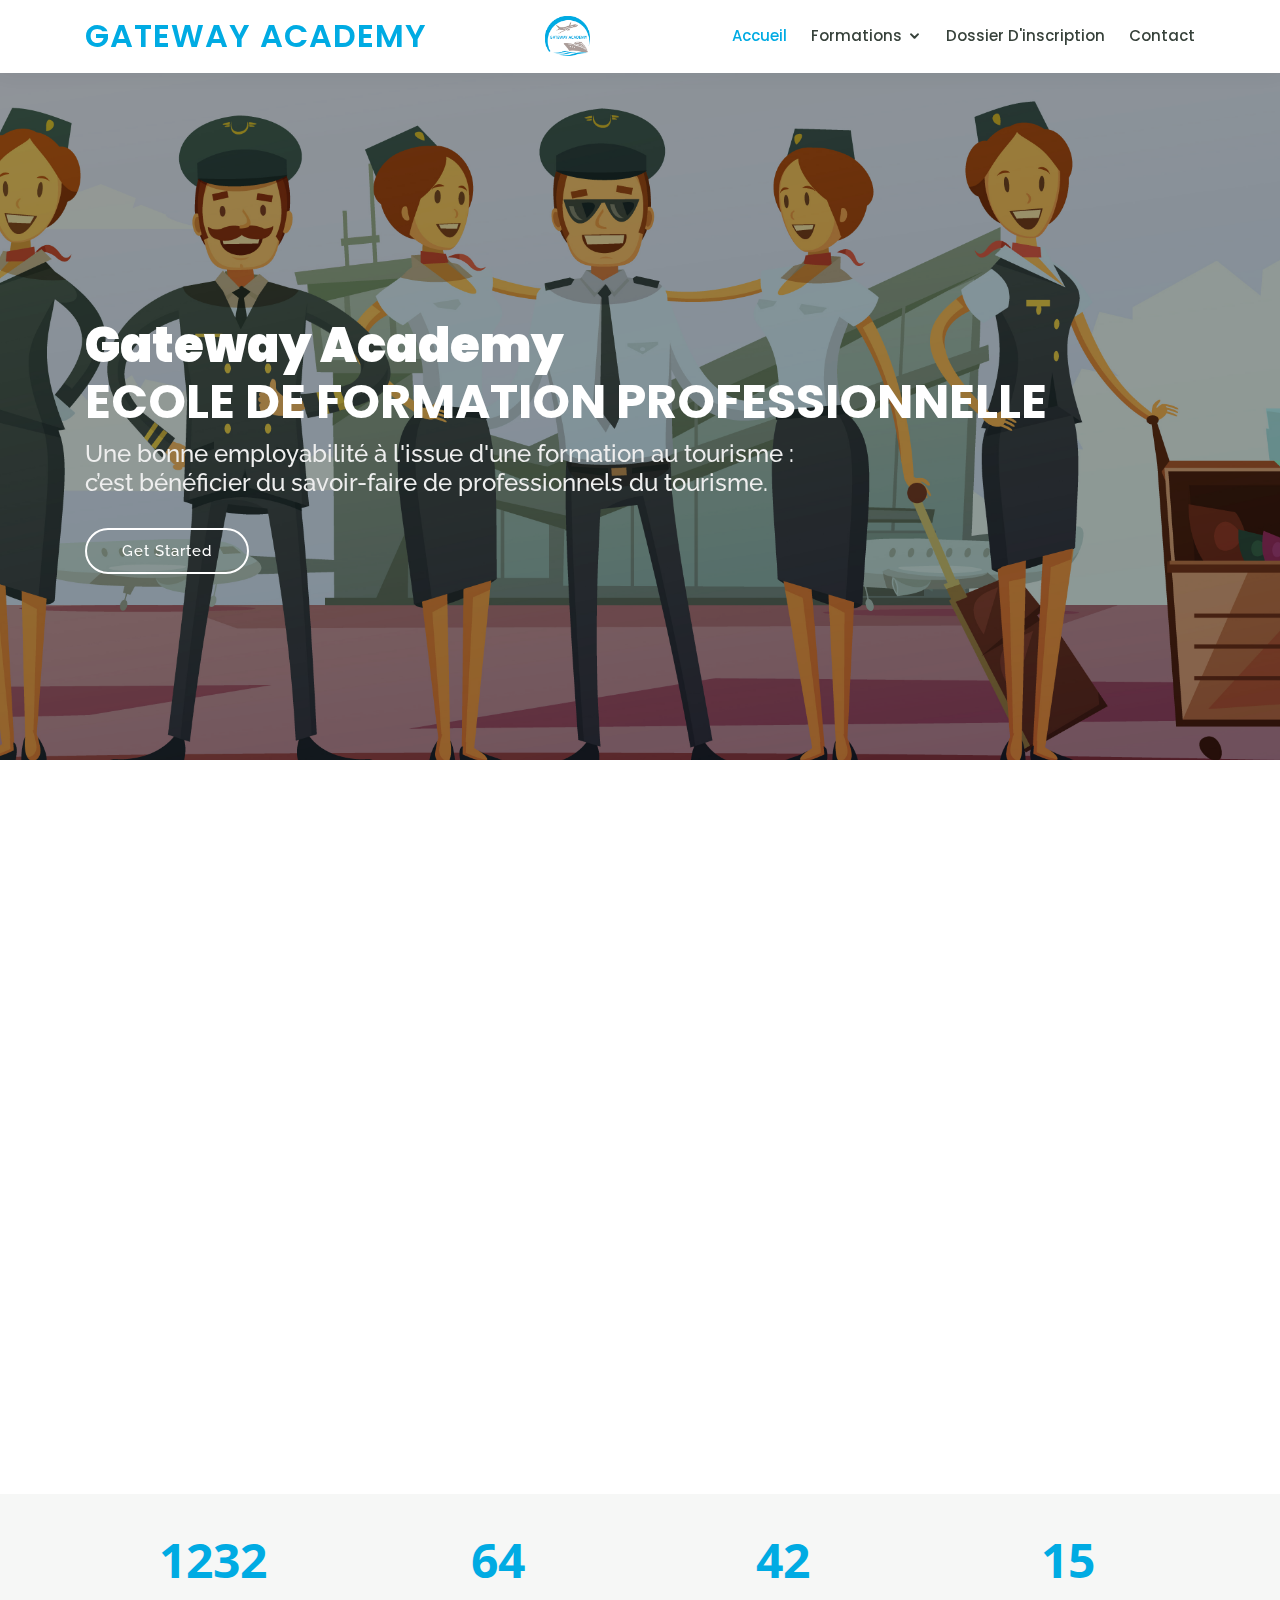
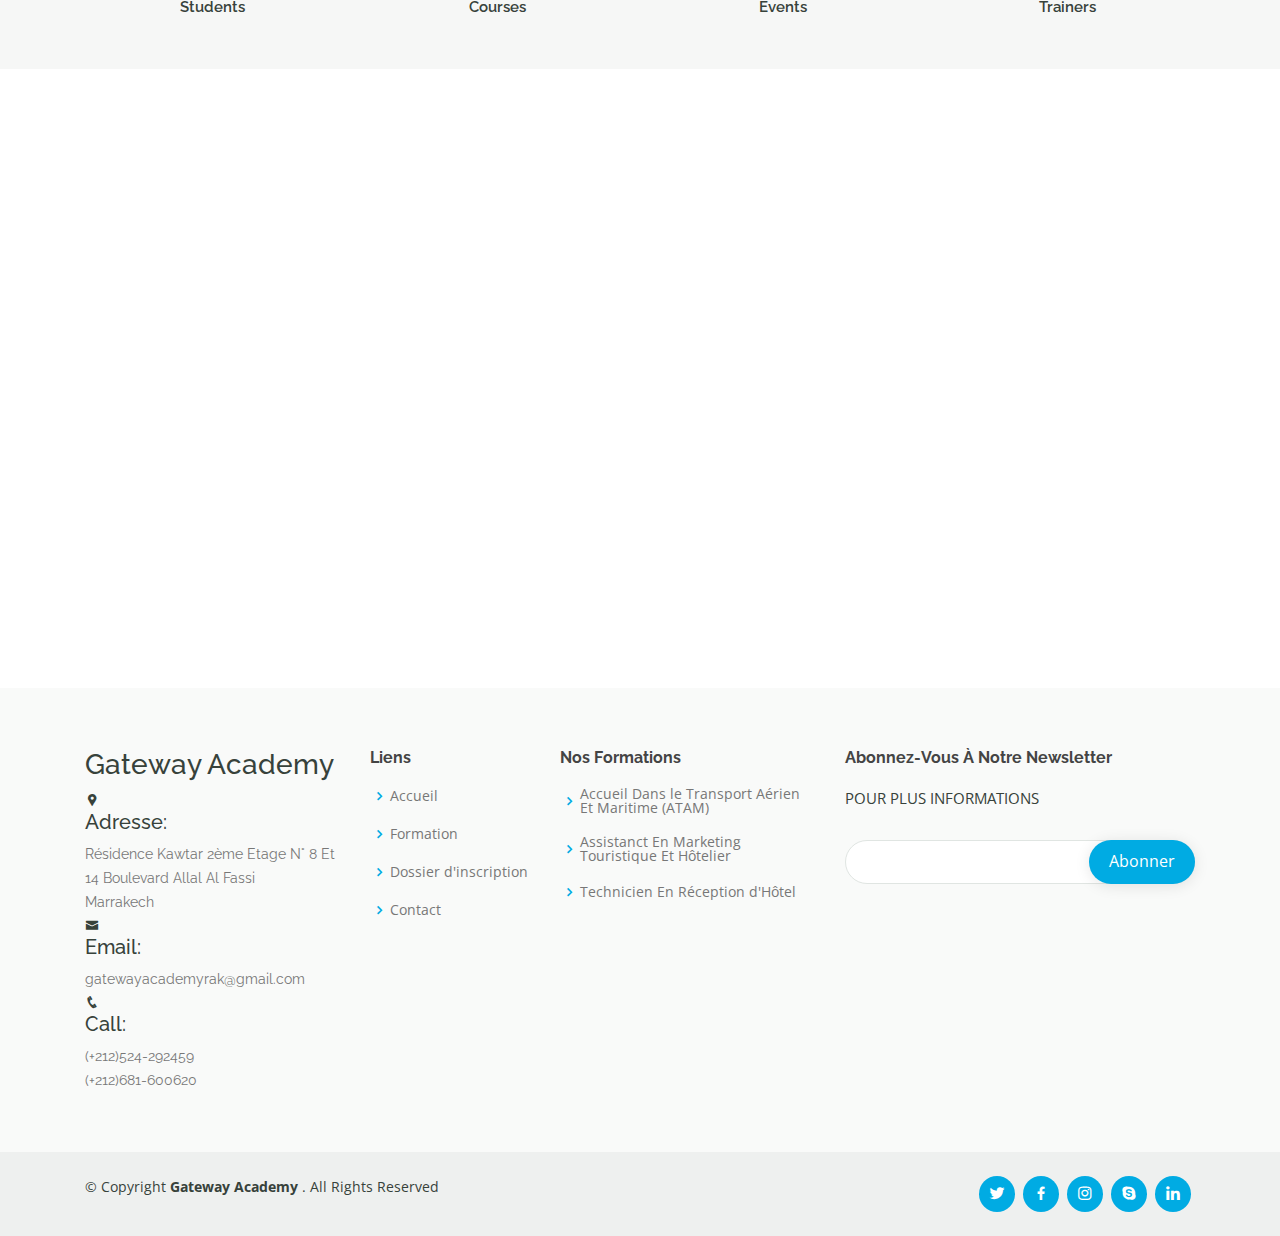
==== gateway_academy/index.html @ 4de7de51 "first" ====
<!DOCTYPE html>
<html lang="fr">

<head>
  <meta charset="utf-8">
  <meta content="width=device-width, initial-scale=1.0" name="viewport">

  <title>Gateway Academy Ecole Privé</title>
  <meta content="" name="description">
  <meta content="" name="keywords">

  <!-- Favicons -->
  <link href="assets/img/favicon.png" rel="icon">
  <link href="assets/img/apple-touch-icon.png" rel="apple-touch-icon">

  <!-- Google Fonts -->
  <link href="https://fonts.googleapis.com/css?family=Open+Sans:300,300i,400,400i,600,600i,700,700i|Raleway:300,300i,400,400i,500,500i,600,600i,700,700i|Poppins:300,300i,400,400i,500,500i,600,600i,700,700i" rel="stylesheet">

  <!-- Vendor CSS Files -->
  <link href="assets/vendor/bootstrap/css/bootstrap.min.css" rel="stylesheet">
  <link href="assets/vendor/icofont/icofont.min.css" rel="stylesheet">
  <link href="assets/vendor/boxicons/css/boxicons.min.css" rel="stylesheet">
  <link href="assets/vendor/remixicon/remixicon.css" rel="stylesheet">
  <link href="assets/vendor/owl.carousel/assets/owl.carousel.min.css" rel="stylesheet">
  <link href="assets/vendor/animate.css/animate.min.css" rel="stylesheet">
  <link href="assets/vendor/aos/aos.css" rel="stylesheet">

  <!-- Template Main CSS File -->
  <link href="assets/css/style.css" rel="stylesheet">
</head>

<body>

   <!-- ======= Header ======= -->
   <header id="header" class="fixed-top">
    <div class="container d-flex align-items-center">

      <h1 class="logo mr-auto"><a href="index.html">Gateway Academy</a></h1>
      <!-- Uncomment below if you prefer to use an image logo -->
      <a href="index.html" class="logo mr-auto"><img src="assets/img/favicon.png" alt="" class="img-fluid"></a>

      <nav class="nav-menu d-none d-lg-block">
        <ul>
          <li class="active"><a href="index.html">Accueil</a></li>
          <li class="drop-down"><a href="courses">Formations</a>
            <ul>
              <li class="drop-down"><a href="#">Accueil Dans le Transport Aérien et Maritime(ATAM)</a>
                <ul>
                  <li><a href="steward-detail.html">Hôtesse de L'air et Steward</a></li>
                  <li><a href="agent-accueil-detail.html">Agent d'accueil</a></li>
                  <li><a href="agent-escale-detail">Agent d'escale aèropor</a></li>
                
                </ul>
              </li>
              <li><a href="assist-market-hotel-detail.html">Assistant En Marketing touristique et hôtelier</a></li>
              <li><a href="tech-recep-detail.html">Technicien En Réception D'Hôtel</a></li>
            </ul>
          </li>
          <li><a href="inscription.html">Dossier D'inscription</a></li>
          <li><a href="contact.html">Contact</a></li>
 
        </ul>
      </nav><!-- .nav-menu -->
    </div>
  </header><!-- End Header -->

  <!-- ======= Hero Section ======= -->
  <section id="hero" class="d-flex justify-content-center align-items-center">
    <div class="container position-relative" data-aos="zoom-in" data-aos-delay="100">
      <h1><strong>Gateway Academy</strong><br>ECOLE DE FORMATION PROFESSIONNELLE</h1>
      <h2>Une bonne employabilité à l'issue d'une formation au tourisme :<br>  c’est bénéficier du savoir-faire de professionnels du tourisme.</h2>
      <a href="courses.html" class="btn-get-started">Get Started</a>
    </div>
  </section>
  
  <!-- End Hero -->

  <main id="main">

    <!-- ======= About Section ======= -->
    <section id="about" class="about">
      <div class="container" data-aos="fade-up">

        <div class="section-title">
          <h2>À PROPOsS</h2>
          <p>À PROPOS DE NOUS</p>
        </div>

        <div class="row">
          <div class="col-lg-6 order-1 order-lg-2" data-aos="fade-left" data-aos-delay="100">
            <img src="assets/img/about.jpg" class="img-fluid" alt="">
          </div>
          <div class="col-lg-6 pt-4 pt-lg-0 order-2 order-lg-1 content">
            <h3>À Propos De Notre Ecole Gateway Academy</h3>
            <p class="font-italic">
              C’est l’école Supérieure de Formation Professionnelle Privée du Tourisme, de l’Aérien et du Maritime, qui dès maintenant forme les professionnels de demain. Elle prépare les étudiants qui souhaitent faire carrière dans le secteur du Tourisme, de l’Aérien et du Maritime.
              Actuellement, afin de faire face à l’évolution constante et très importante dans le domaine Touristique, les professionnels du secteur, les entreprises, les compagnies aérienne et maritimes, sont à la recherche de collaborateurs dotés de nouvelles compétences et aptes à prendre la relève sur leurs ainés.
            </p>
            <ul>
              <li><i class="icofont-check-circled"></i> Intégrer GATEWAY ACADEMY c’est choisir le tremplin pour s’envoler vers un univers ou l’espace offre une employabilité assurée à l’issue d’une formation de qualité et de bénéficier d’un excellent savoir-faire et d’une expérience notoire de professionnels autant dans le Tourisme que l’Aérien ou le Maritime.</li>
              <li><i class="icofont-check-circled"></i> GATEWAY ACADEMY, met à votre disposition tous ses atouts et compétences pour vous dispenser une formation de haut niveau et d’avenir, votre personnalité fera la différence !</li>
            </ul>
            <p>
            </p>
          </div>
        </div>

      </div>
    </section><!-- End About Section -->

    <!-- ======= Counts Section ======= -->
    <section id="counts" class="counts section-bg">
      <div class="container">

        <div class="row counters">

          <div class="col-lg-3 col-6 text-center">
            <span data-toggle="counter-up">1232</span>
            <p>Students</p>
          </div>

          <div class="col-lg-3 col-6 text-center">
            <span data-toggle="counter-up">64</span>
            <p>Courses</p>
          </div>

          <div class="col-lg-3 col-6 text-center">
            <span data-toggle="counter-up">42</span>
            <p>Events</p>
          </div>

          <div class="col-lg-3 col-6 text-center">
            <span data-toggle="counter-up">15</span>
            <p>Trainers</p>
          </div>

        </div>

      </div>
    </section><!-- End Counts Section -->

    <!-- ======= Why Us Section ======= -->
    <section id="why-us" class="why-us">
      <div class="container" data-aos="fade-up">

        <div class="row">
          <div class="col-lg-4 d-flex align-items-stretch">
            <div class="content">
              <h3>Notre Ecole Offre
                </h3>
              <h2>
                NOS MEILLEURS SERVICES POUR VOS CARRIÈRES
              </h2>
              
            </div>
          </div>
          <div class="col-lg-8 d-flex align-items-stretch" data-aos="zoom-in" data-aos-delay="100">
            <div class="icon-boxes d-flex flex-column justify-content-center">
              <div class="row">
                <div class="col-xl-4 d-flex align-items-stretch">
                  <div class="icon-box mt-4 mt-xl-0">
                    <img src="./assets/img/teacher.png" alt="">
                    <h4>Nos Formateurs</h4>
                    <p>Notre équipe  constituée de professeurs qualifiés et de formateurs professionnels hautement expérimentés au sein de grandes Compagnies Aériennes et établissements Touristiques, est en mesure de dispenser des formations de bonne qualité.</p>
                  </div>
                </div>
                <div class="col-xl-4 d-flex align-items-stretch">
                  <div class="icon-box mt-4 mt-xl-0">
                    <img src="./assets/img/formation.png" alt="">
                    <h4>Nos Formations</h4>
                    <p><strong>GATEWAY ACADEMY</strong> propose un large panel de formations théoriques et pratiques à la hauteur pour atteindre des débouchés professionnels sur plusieurs métiers dans le marché National et International.</p>
                    <a href="#" class="learn-more-btn">Découvrez nos Formations</a>

                  </div>
                </div>
                <div class="col-xl-4 d-flex align-items-stretch">
                  <div class="icon-box mt-4 mt-xl-0">
                    <img src="./assets/img/dossier.png" alt="">
                    <h4>Dossier Administratif D'inscription</h4>
                    <p>Retrouvez tous les dossiers d’inscriptions et les informations utiles pour s'inscrire à </p>
                    <a href="#" class="learn-more-btn">Remplissez votre dossier</a>

                  </div>

                </div>
              </div>
            </div><!-- End .content-->
          </div>
        </div>

      </div>
    </section><!-- End Why Us Section -->

  </main><!-- End #main -->

  <!-- ======= Footer ======= -->
  <footer id="footer">

    <div class="footer-top">
      <div class="container">
        <div class="row">

          <div class="col-lg-3 col-md-6 footer-contact">
            <h3>Gateway Academy</h3>
            <div class="info">
              <div class="address">
                <i class="icofont-google-map"></i>
                <h5>Adresse:</h5>
                <p>Résidence Kawtar
                  2ème Etage N° 8 Et 14 Boulevard Allal Al Fassi<br>Marrakech</p>
              </div>

              <div class="email">
                <i class="icofont-envelope"></i>
                <h5>Email:</h5>
                <p>gatewayacademyrak@gmail.com
                </p>
              </div>

              <div class="phone">
                <i class="icofont-phone"></i>
                <h5>Call:</h5>
                <p>(+212)524-292459 <br>
                  (+212)681-600620</p>
              </div>

            </div>
            
          </div>

          <div class="col-lg-2 col-md-6 footer-links">
            <h4>Liens</h4>
            <ul>
              <li><i class="bx bx-chevron-right"></i> <a href="index.html">Accueil</a></li>
              <li><i class="bx bx-chevron-right"></i> <a href="courses.html">Formation</a></li>
              <li><i class="bx bx-chevron-right"></i> <a href="#">Dossier d'inscription</a></li>
              <li><i class="bx bx-chevron-right"></i> <a href="contact.html">Contact</a></li>
            </ul>
          </div>

          <div class="col-lg-3 col-md-6 footer-links">
            <h4>Nos Formations</h4>
            <ul>
              <li><i class="bx bx-chevron-right"></i> <a href="#">Accueil Dans le Transport Aérien Et Maritime (ATAM)</a></li>
              <li><i class="bx bx-chevron-right"></i> <a href="#">Assistanct En Marketing Touristique Et Hôtelier</a></li>
              <li><i class="bx bx-chevron-right"></i> <a href="#">Technicien En Réception d'Hôtel</a></li>
            </ul>
          </div>

          <div class="col-lg-4 col-md-6 footer-newsletter">
            <h4>Abonnez-Vous À Notre Newsletter</h4>
            <p>POUR PLUS INFORMATIONS
            </p>
            <form action="" method="post">
              <input type="email" name="email"><input type="submit" value="Abonner">
            </form>
          </div>

        </div>
      </div>
    </div>

    <div class="container d-md-flex py-4">

      <div class="mr-md-auto text-center text-md-left">
        <div class="copyright"> 
          &copy; Copyright <strong><span>Gateway Academy </span></strong>. All Rights Reserved
        </div>
        
      </div>
      <div class="social-links text-center text-md-right pt-3 pt-md-0">
        <a href="#" class="twitter"><i class="bx bxl-twitter"></i></a>
        <a href="https://www.facebook.com/GatewayAcademyMarrakech" class="facebook"><i class="bx bxl-facebook"></i></a>
        <a href="#" class="instagram"><i class="bx bxl-instagram"></i></a>
        <a href="#" class="google-plus"><i class="bx bxl-skype"></i></a>
        <a href="#" class="linkedin"><i class="bx bxl-linkedin"></i></a>
      </div>
    </div>
  </footer><!-- End Footer -->

  <a href="#" class="back-to-top"><i class="bx bx-up-arrow-alt"></i></a>
  <div id="preloader"></div>

  <!-- Vendor JS Files -->
  <script src="assets/vendor/jquery/jquery.min.js"></script>
  <script src="assets/vendor/bootstrap/js/bootstrap.bundle.min.js"></script>
  <script src="assets/vendor/jquery.easing/jquery.easing.min.js"></script>
  <script src="assets/vendor/php-email-form/validate.js"></script>
  <script src="assets/vendor/waypoints/jquery.waypoints.min.js"></script>
  <script src="assets/vendor/counterup/counterup.min.js"></script>
  <script src="assets/vendor/owl.carousel/owl.carousel.min.js"></script>
  <script src="assets/vendor/aos/aos.js"></script>

  <!-- Template Main JS File -->
  <script src="assets/js/main.js"></script>

</body>

</html>
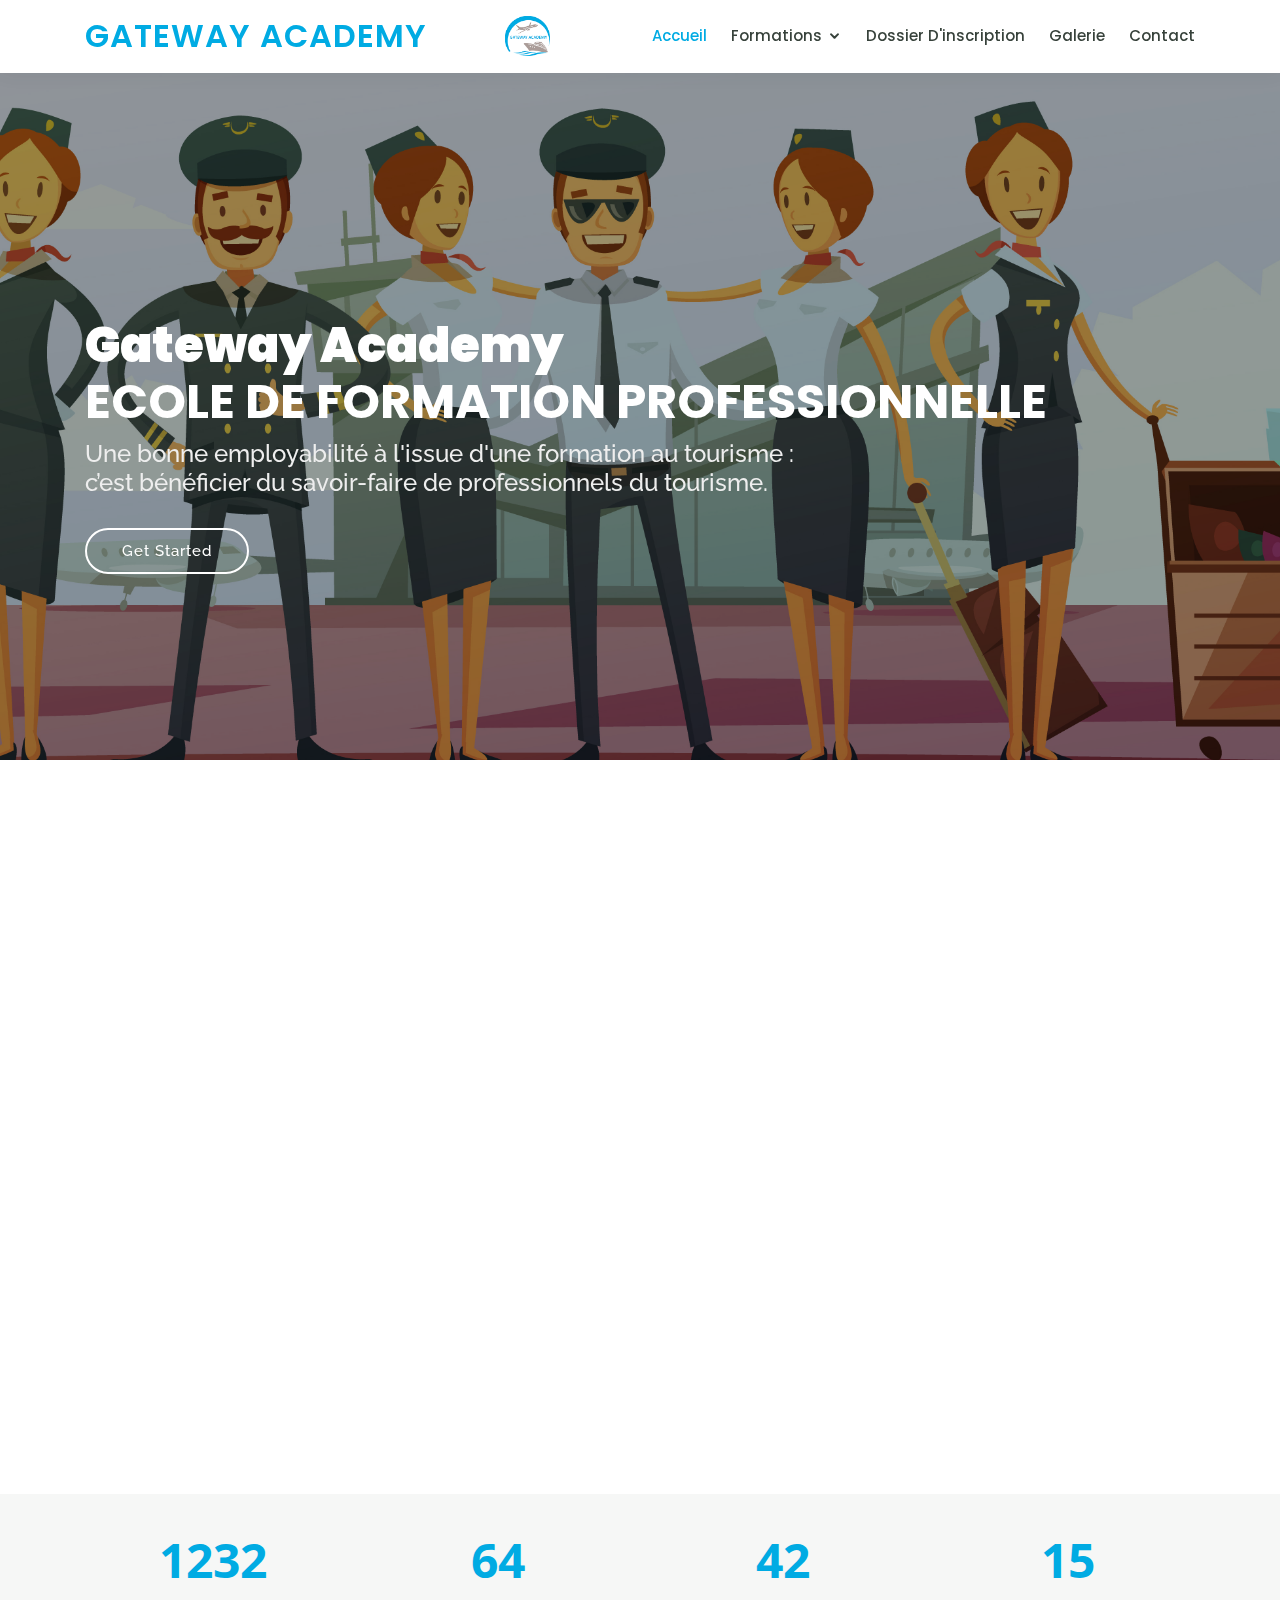
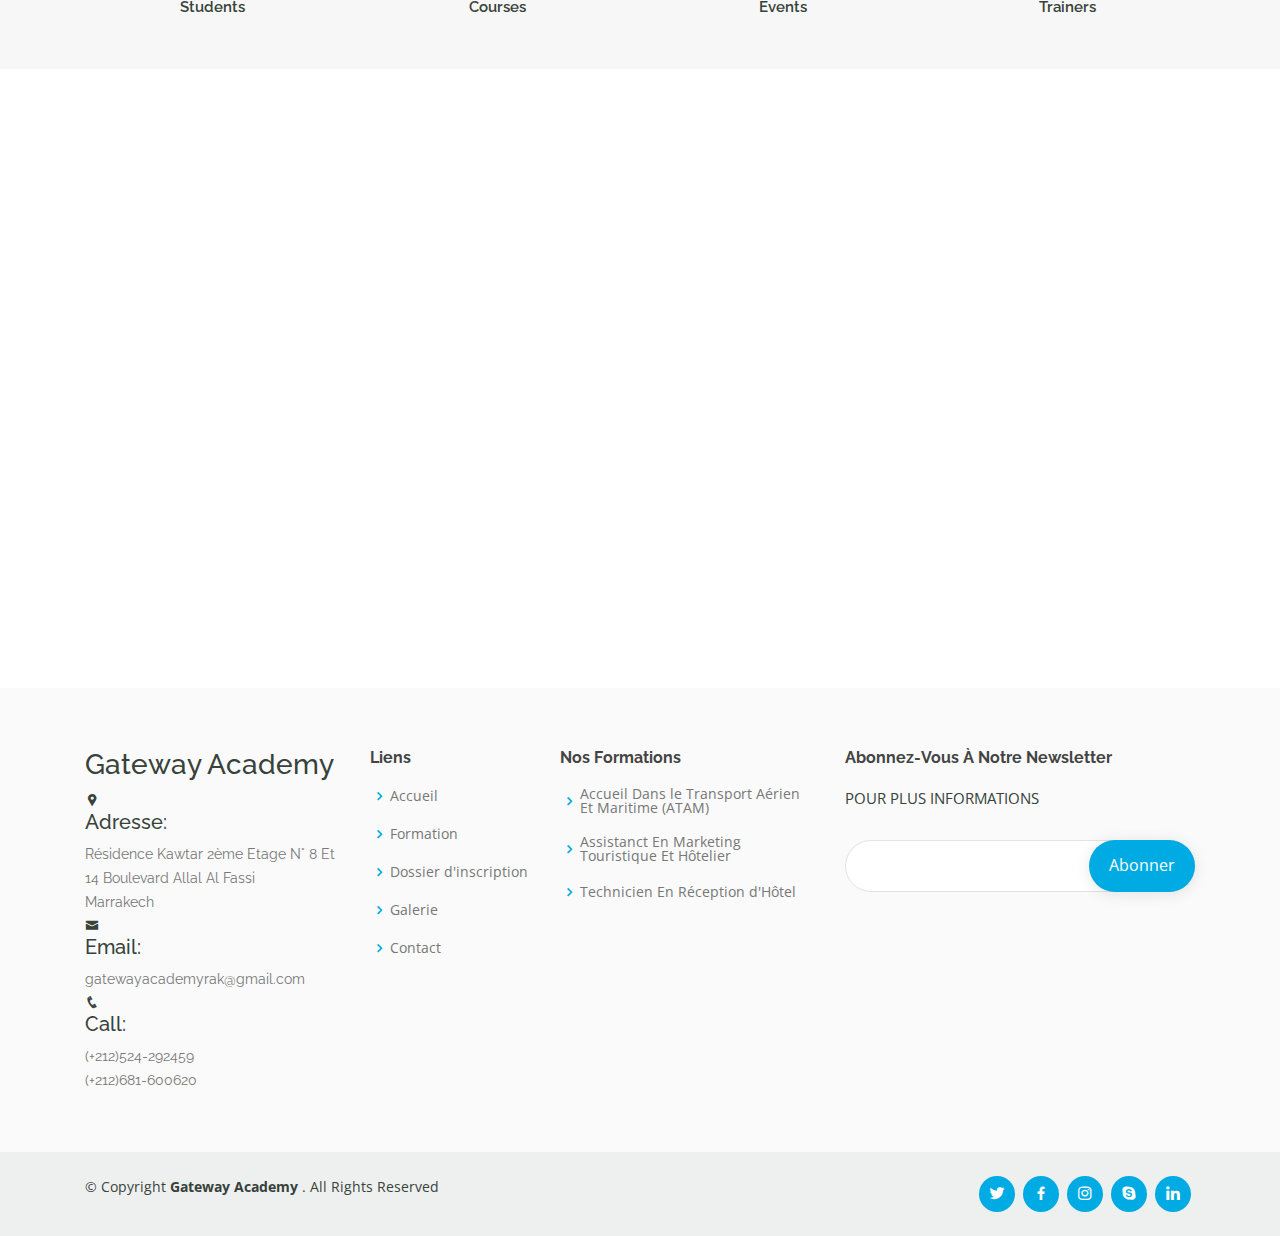
==== commit 21a6633c: "the second commit" ====
--- a/gateway_academy/index.html
+++ b/gateway_academy/index.html
@@ -42,13 +42,13 @@
       <nav class="nav-menu d-none d-lg-block">
         <ul>
           <li class="active"><a href="index.html">Accueil</a></li>
-          <li class="drop-down"><a href="courses">Formations</a>
+          <li class="drop-down"><a href="courses.html">Formations</a>
             <ul>
               <li class="drop-down"><a href="#">Accueil Dans le Transport Aérien et Maritime(ATAM)</a>
                 <ul>
                   <li><a href="steward-detail.html">Hôtesse de L'air et Steward</a></li>
                   <li><a href="agent-accueil-detail.html">Agent d'accueil</a></li>
-                  <li><a href="agent-escale-detail">Agent d'escale aèropor</a></li>
+                  <li><a href="agent-escale-detail.html">Agent d'escale aèropor</a></li>
                 
                 </ul>
               </li>
@@ -57,6 +57,8 @@
             </ul>
           </li>
           <li><a href="inscription.html">Dossier D'inscription</a></li>
+          <li><a href="gallery.html">Galerie</a></li>
+
           <li><a href="contact.html">Contact</a></li>
  
         </ul>
@@ -233,7 +235,8 @@
             <ul>
               <li><i class="bx bx-chevron-right"></i> <a href="index.html">Accueil</a></li>
               <li><i class="bx bx-chevron-right"></i> <a href="courses.html">Formation</a></li>
-              <li><i class="bx bx-chevron-right"></i> <a href="#">Dossier d'inscription</a></li>
+              <li><i class="bx bx-chevron-right"></i> <a href="inscription.html">Dossier d'inscription</a></li>
+              <li><i class="bx bx-chevron-right"></i><a href="gallery.html">Galerie</a> </li>
               <li><i class="bx bx-chevron-right"></i> <a href="contact.html">Contact</a></li>
             </ul>
           </div>
@@ -242,8 +245,8 @@
             <h4>Nos Formations</h4>
             <ul>
               <li><i class="bx bx-chevron-right"></i> <a href="#">Accueil Dans le Transport Aérien Et Maritime (ATAM)</a></li>
-              <li><i class="bx bx-chevron-right"></i> <a href="#">Assistanct En Marketing Touristique Et Hôtelier</a></li>
-              <li><i class="bx bx-chevron-right"></i> <a href="#">Technicien En Réception d'Hôtel</a></li>
+              <li><i class="bx bx-chevron-right"></i> <a href="assist-market-hotel-detail.html">Assistanct En Marketing Touristique Et Hôtelier</a></li>
+              <li><i class="bx bx-chevron-right"></i> <a href="tech-recep-detail.html">Technicien En Réception d'Hôtel</a></li>
             </ul>
           </div>
 
@@ -252,7 +255,7 @@
             <p>POUR PLUS INFORMATIONS
             </p>
             <form action="" method="post">
-              <input type="email" name="email"><input type="submit" value="Abonner">
+              <input class="form-control" type="email" name="email"><input type="submit" value="Abonner">
             </form>
           </div>
 
--- a/gateway_academy/assets/css/style.css
+++ b/gateway_academy/assets/css/style.css
@@ -17,6 +17,7 @@
   color: #00ABE3;
 }
 
+
 a:hover {
   color:#aa9c98;
   text-decoration: none;
@@ -25,6 +26,40 @@
 h1, h2, h3, h4, h5, h6 {
   font-family: "Raleway", sans-serif;
 }
+.wrapper {
+  position: relative;
+  flex-grow: 1;
+  margin: 50px;
+  max-width: 1200px;
+  max-height: 1200px;
+  
+  display: grid;
+  grid-template-columns: repeat(8, 1fr);
+  grid-template-rows: repeat(4, 1fr);
+  grid-gap: 2vmin;
+  justify-items: center;
+  align-items: center;
+}
+
+.gateway-img {
+  width: 600px;
+  height: 300px;
+  z-index: 1;
+  grid-column: span 2;
+  max-width: 100%;
+  margin-bottom: -52%;
+  clip-path: polygon(50% 0%, 100% 50%, 50% 100%, 0% 50%);
+  transform: scale(1);
+  transition: all .25s;
+}
+   .gateway-img:nth-child(7n + 1) {
+    grid-column: 2 / span 2;
+  }
+  
+  .gateway-img:hover {
+    z-index: 2;
+    transform: scale(2);
+  }
 
 /*--------------------------------------------------------------
 # Back to top button
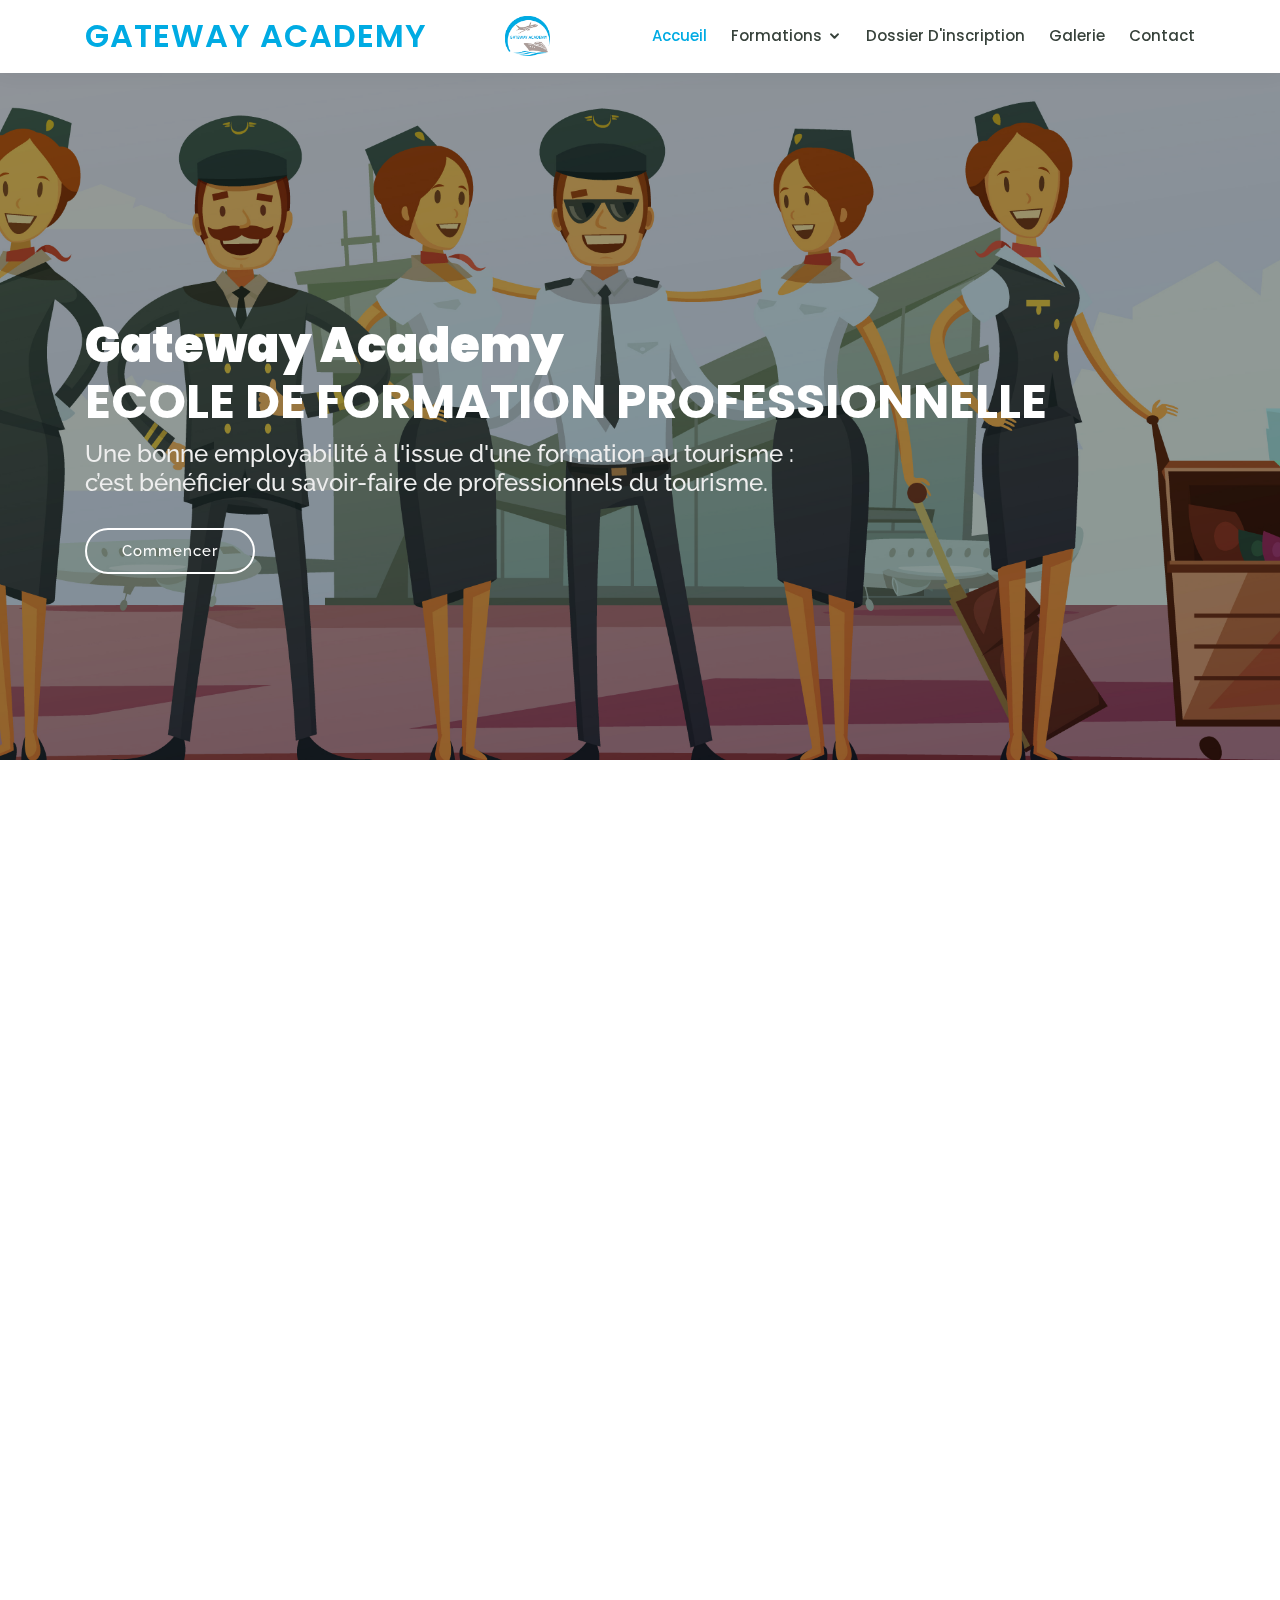
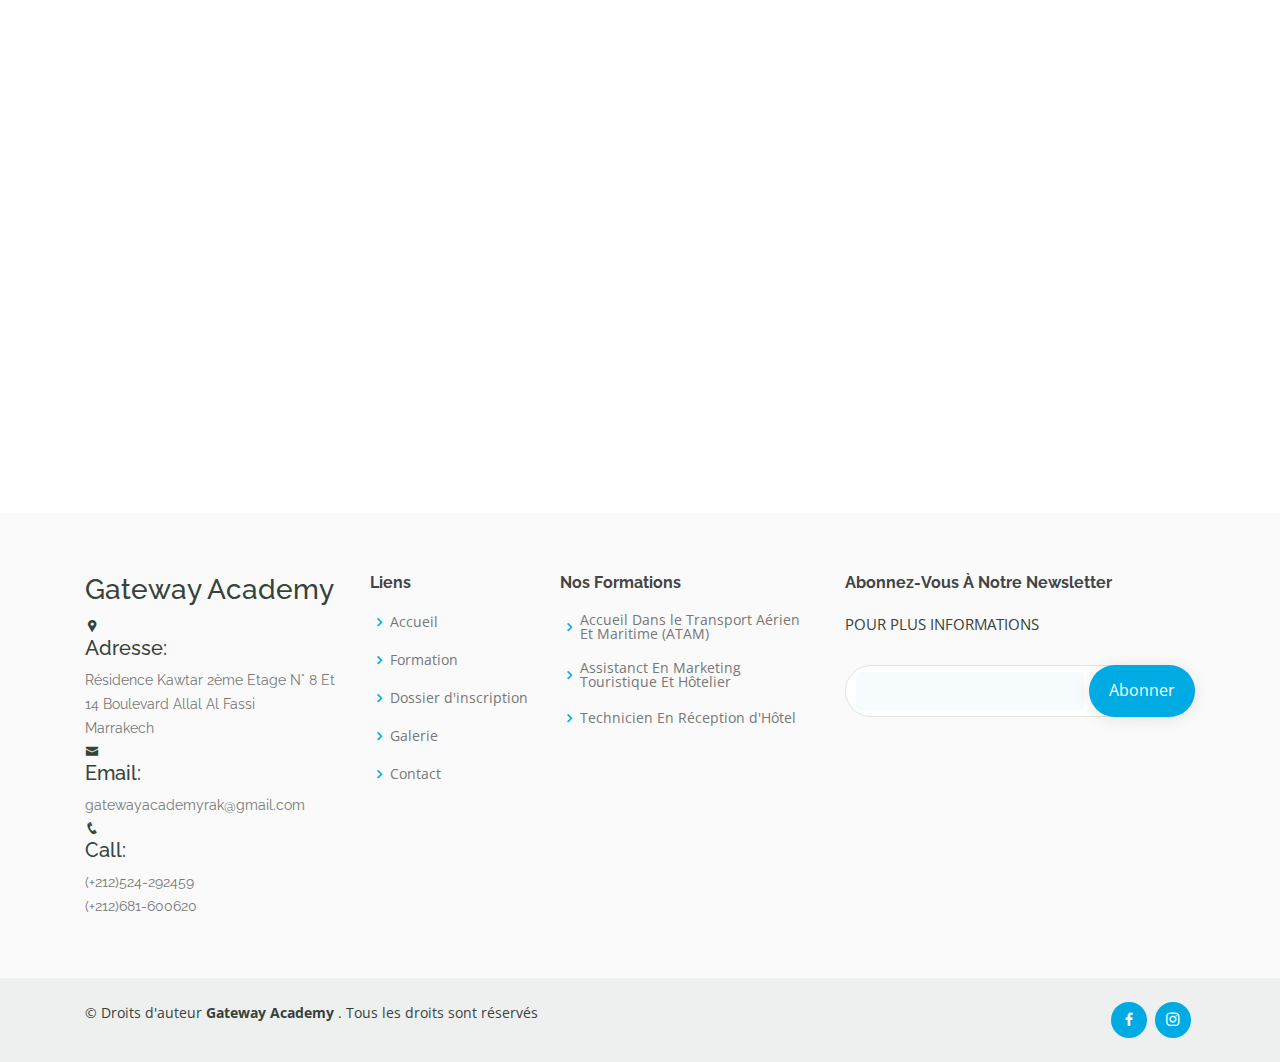
==== commit 3e768651: "06-Fevrier" ====
--- a/gateway_academy/index.html
+++ b/gateway_academy/index.html
@@ -1,5 +1,5 @@
 <!DOCTYPE html>
-<html lang="fr">
+<html lang="fr" dir="ltr">
 
 <head>
   <meta charset="utf-8">
@@ -71,7 +71,7 @@
     <div class="container position-relative" data-aos="zoom-in" data-aos-delay="100">
       <h1><strong>Gateway Academy</strong><br>ECOLE DE FORMATION PROFESSIONNELLE</h1>
       <h2>Une bonne employabilité à l'issue d'une formation au tourisme :<br>  c’est bénéficier du savoir-faire de professionnels du tourisme.</h2>
-      <a href="courses.html" class="btn-get-started">Get Started</a>
+      <a href="courses.html" class="btn-get-started">Commencer</a>
     </div>
   </section>
   
@@ -84,7 +84,7 @@
       <div class="container" data-aos="fade-up">
 
         <div class="section-title">
-          <h2>À PROPOsS</h2>
+          <h2>À PROPOS</h2>
           <p>À PROPOS DE NOUS</p>
         </div>
 
@@ -111,7 +111,7 @@
     </section><!-- End About Section -->
 
     <!-- ======= Counts Section ======= -->
-    <section id="counts" class="counts section-bg">
+    <!-- <section id="counts" class="counts section-bg">
       <div class="container">
 
         <div class="row counters">
@@ -139,7 +139,8 @@
         </div>
 
       </div>
-    </section><!-- End Counts Section -->
+    </section> -->
+    <!-- End Counts Section -->
 
     <!-- ======= Why Us Section ======= -->
     <section id="why-us" class="why-us">
@@ -171,7 +172,7 @@
                     <img src="./assets/img/formation.png" alt="">
                     <h4>Nos Formations</h4>
                     <p><strong>GATEWAY ACADEMY</strong> propose un large panel de formations théoriques et pratiques à la hauteur pour atteindre des débouchés professionnels sur plusieurs métiers dans le marché National et International.</p>
-                    <a href="#" class="learn-more-btn">Découvrez nos Formations</a>
+                    <a href="courses.html" class="learn-more-btn">Découvrez nos Formations</a>
 
                   </div>
                 </div>
@@ -180,7 +181,7 @@
                     <img src="./assets/img/dossier.png" alt="">
                     <h4>Dossier Administratif D'inscription</h4>
                     <p>Retrouvez tous les dossiers d’inscriptions et les informations utiles pour s'inscrire à </p>
-                    <a href="#" class="learn-more-btn">Remplissez votre dossier</a>
+                    <a href="inscription.html" class="learn-more-btn">Remplissez votre dossier</a>
 
                   </div>
 
@@ -262,21 +263,17 @@
         </div>
       </div>
     </div>
+   
 
     <div class="container d-md-flex py-4">
-
       <div class="mr-md-auto text-center text-md-left">
         <div class="copyright"> 
-          &copy; Copyright <strong><span>Gateway Academy </span></strong>. All Rights Reserved
-        </div>
-        
+          &copy; Droits d'auteur <strong><span>Gateway Academy </span></strong>. Tous les droits sont réservés
+        </div>
       </div>
       <div class="social-links text-center text-md-right pt-3 pt-md-0">
-        <a href="#" class="twitter"><i class="bx bxl-twitter"></i></a>
         <a href="https://www.facebook.com/GatewayAcademyMarrakech" class="facebook"><i class="bx bxl-facebook"></i></a>
-        <a href="#" class="instagram"><i class="bx bxl-instagram"></i></a>
-        <a href="#" class="google-plus"><i class="bx bxl-skype"></i></a>
-        <a href="#" class="linkedin"><i class="bx bxl-linkedin"></i></a>
+        <a href="https://www.instagram.com/gateway_academy_marrakech/?hl=fr" class="instagram"><i class="bx bxl-instagram"></i></a>
       </div>
     </div>
   </footer><!-- End Footer -->
@@ -293,7 +290,7 @@
   <script src="assets/vendor/counterup/counterup.min.js"></script>
   <script src="assets/vendor/owl.carousel/owl.carousel.min.js"></script>
   <script src="assets/vendor/aos/aos.js"></script>
-
+ 
   <!-- Template Main JS File -->
   <script src="assets/js/main.js"></script>
 
--- a/gateway_academy/assets/css/style.css
+++ b/gateway_academy/assets/css/style.css
@@ -22,6 +22,7 @@
   color:#aa9c98;
   text-decoration: none;
 }
+
 
 h1, h2, h3, h4, h5, h6 {
   font-family: "Raleway", sans-serif;
@@ -41,25 +42,43 @@
   align-items: center;
 }
 
-.gateway-img {
-  width: 600px;
-  height: 300px;
-  z-index: 1;
-  grid-column: span 2;
-  max-width: 100%;
-  margin-bottom: -52%;
-  clip-path: polygon(50% 0%, 100% 50%, 50% 100%, 0% 50%);
-  transform: scale(1);
-  transition: all .25s;
-}
-   .gateway-img:nth-child(7n + 1) {
-    grid-column: 2 / span 2;
-  }
-  
-  .gateway-img:hover {
-    z-index: 2;
-    transform: scale(2);
-  }
+.table{
+  width:900px;
+}
+.table-responsive {
+  display:contents;
+  width: 1000px;
+  overflow-x: auto;
+  -webkit-overflow-scrolling: touch;
+}
+.table thead th{
+text-align: center;
+ vertical-align: bottom;
+  border-bottom: 2px solid #0baee4 ;
+ border-top: 1px solid #00ABE3;
+ border-left: 1px solid #00ABE3;
+ border-right: 1px solid #00ABE3;
+}
+.table td, .table th{
+  padding: .75rem;
+    vertical-align: top;
+    border: 1px solid #62aaf3;
+    
+}
+
+.programme .content ul {
+  list-style: none;
+}
+.programme .content ul i{
+  font-size: 20px;
+  padding-right: 4px;
+  color: #00ABE3;
+}
+breadcrumbs
+.prgrm img{
+  width: 900px;
+  height: 400px;
+}
 
 /*--------------------------------------------------------------
 # Back to top button
@@ -90,11 +109,12 @@
   background: #aa9c98;
   color: #fff;
 }
-/* .carousel-inner img {
+gateway-img
+.carousel-inner img {
   margin-top: 50px;
     width: 100%;
     height: 100%;
-  }; */
+  };
 
 /*--------------------------------------------------------------
 # Preloader
@@ -567,9 +587,45 @@
   font-weight: 700;
   text-transform: uppercase;
   font-family: "Poppins", sans-serif;
-  color: #37423b;
-}
-
+  color: #202629;
+}
+.lets h3 i{
+  color: #00ABE3;
+  
+}
+.preinsc .container{
+   padding: 1px 1px 1px 200px;
+}
+.form-control{
+  display: block;
+  width: 100%;
+  height: calc(1.5em + .75rem + 2px);
+  padding: .375rem .75rem;
+  font-size: 1rem;
+  font-weight: 400;
+  line-height: 1.5;
+  color: #495057;
+  background-color: #dcf4fb45;
+  background-clip: padding-box;
+  border: 1px solid #608ab5;
+  border-radius: .25rem;
+  transition: border-color .15s ease-in-out,box-shadow .15s ease-in-out;
+}
+.lets h3 {
+  font-family: 'Roboto';
+  margin-top: 40px;
+  margin-bottom: 30px;
+  color: #0f5369;
+  text-align: center;
+}
+.preinscr{
+  font-family:'Arial Narrow Bold';
+  margin-top: 73px;
+  text-align: center;
+  background: #216981;
+  padding: 30px 0;
+  color: #fff;
+}
 .breadcrumbs {
   margin-top: 73px;
   text-align: center;
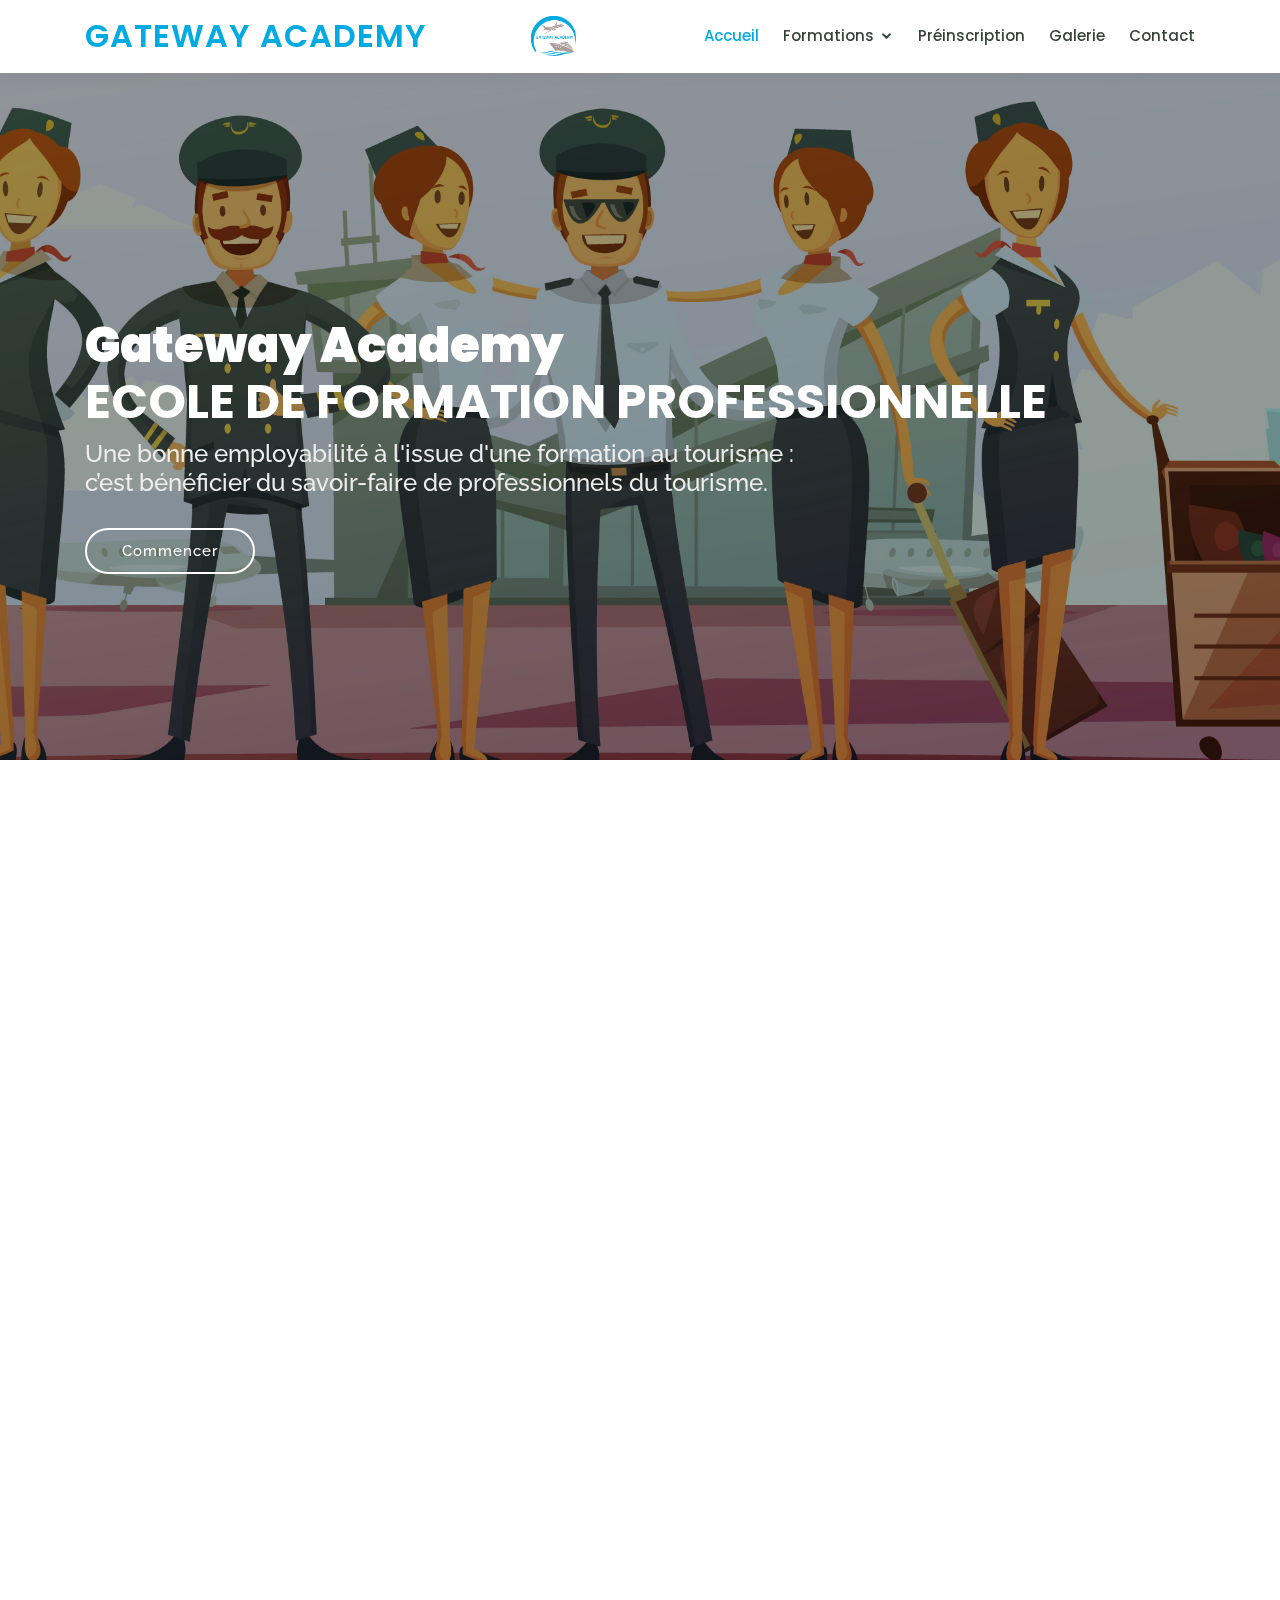
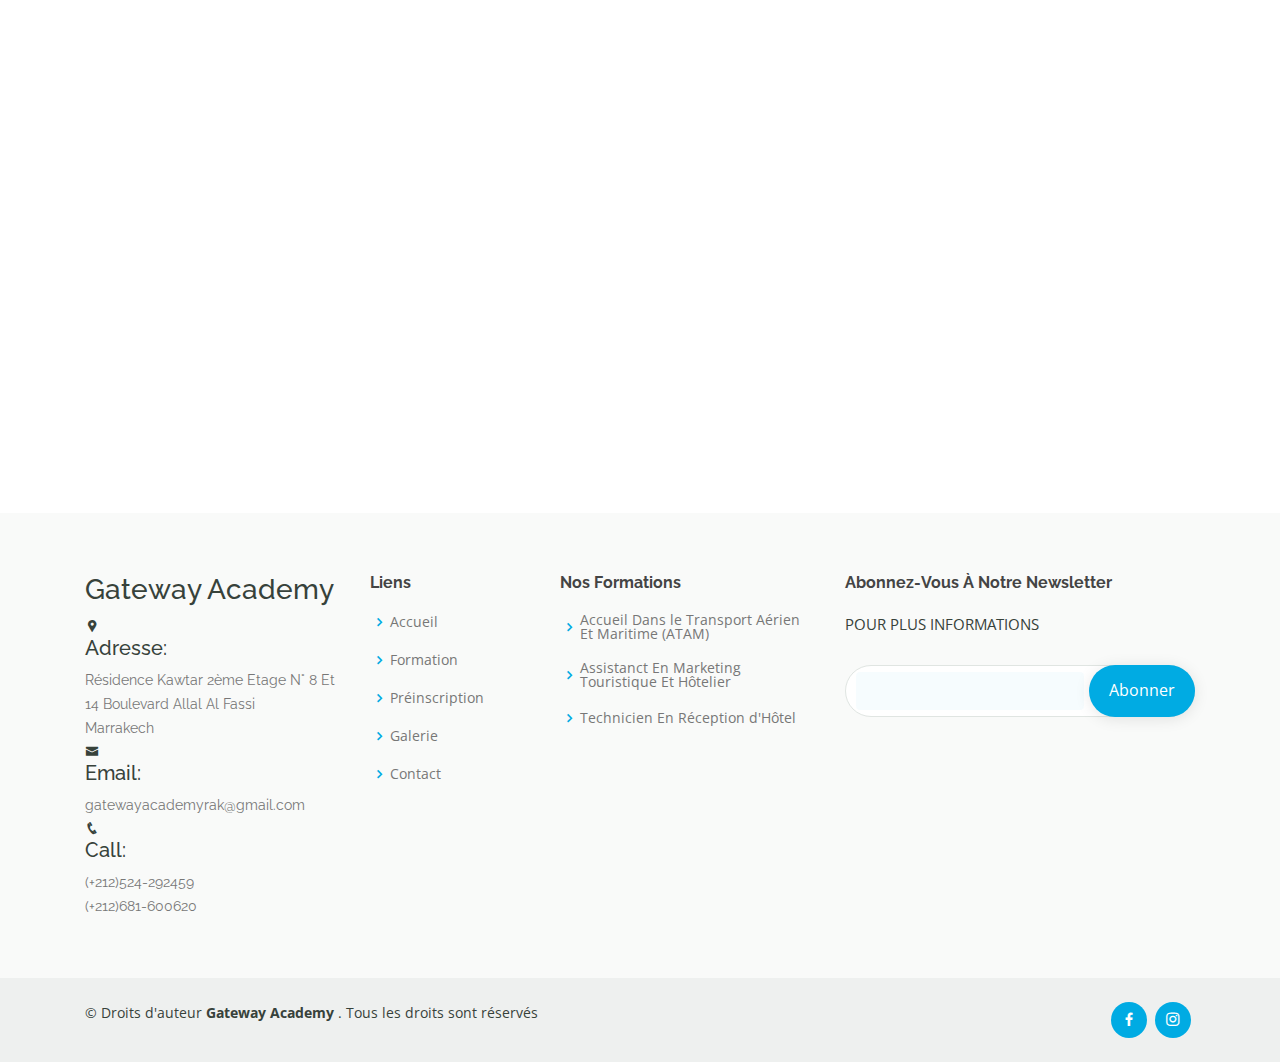
==== commit a66f0688: "08-Fevreie" ====
--- a/gateway_academy/index.html
+++ b/gateway_academy/index.html
@@ -1,8 +1,9 @@
 <!DOCTYPE html>
-<html lang="fr" dir="ltr">
+<html lang="fr">
 
 <head>
   <meta charset="utf-8">
+  <meta http-equiv="X-UA-Compatible" content="IE=edge"> 
   <meta content="width=device-width, initial-scale=1.0" name="viewport">
 
   <title>Gateway Academy Ecole Privé</title>
@@ -11,7 +12,6 @@
 
   <!-- Favicons -->
   <link href="assets/img/favicon.png" rel="icon">
-  <link href="assets/img/apple-touch-icon.png" rel="apple-touch-icon">
 
   <!-- Google Fonts -->
   <link href="https://fonts.googleapis.com/css?family=Open+Sans:300,300i,400,400i,600,600i,700,700i|Raleway:300,300i,400,400i,500,500i,600,600i,700,700i|Poppins:300,300i,400,400i,500,500i,600,600i,700,700i" rel="stylesheet">
@@ -56,10 +56,10 @@
               <li><a href="tech-recep-detail.html">Technicien En Réception D'Hôtel</a></li>
             </ul>
           </li>
-          <li><a href="inscription.html">Dossier D'inscription</a></li>
+          <li><a href="./preinscription/preinscription.php">Préinscription </a></li>
           <li><a href="gallery.html">Galerie</a></li>
 
-          <li><a href="contact.html">Contact</a></li>
+          <li><a href="contact.php">Contact</a></li>
  
         </ul>
       </nav><!-- .nav-menu -->
@@ -181,7 +181,7 @@
                     <img src="./assets/img/dossier.png" alt="">
                     <h4>Dossier Administratif D'inscription</h4>
                     <p>Retrouvez tous les dossiers d’inscriptions et les informations utiles pour s'inscrire à </p>
-                    <a href="inscription.html" class="learn-more-btn">Remplissez votre dossier</a>
+                    <a href="preinscription/preinscription.php" class="learn-more-btn">Remplissez votre dossier</a>
 
                   </div>
 
@@ -236,9 +236,9 @@
             <ul>
               <li><i class="bx bx-chevron-right"></i> <a href="index.html">Accueil</a></li>
               <li><i class="bx bx-chevron-right"></i> <a href="courses.html">Formation</a></li>
-              <li><i class="bx bx-chevron-right"></i> <a href="inscription.html">Dossier d'inscription</a></li>
+              <li><i class="bx bx-chevron-right"></i> <a href="./preinscription/preinscription.php">Préinscription</a></li>
               <li><i class="bx bx-chevron-right"></i><a href="gallery.html">Galerie</a> </li>
-              <li><i class="bx bx-chevron-right"></i> <a href="contact.html">Contact</a></li>
+              <li><i class="bx bx-chevron-right"></i> <a href="contact.php">Contact</a></li>
             </ul>
           </div>
 
--- a/gateway_academy/assets/css/style.css
+++ b/gateway_academy/assets/css/style.css
@@ -12,17 +12,16 @@
   font-family: "Open Sans", sans-serif;
   color: #444444;
 }
-
+error-message
 a {
   color: #00ABE3;
 }
 
 
 a:hover {
-  color:#aa9c98;
+  color:#aa9c9807;
   text-decoration: none;
 }
-
 
 h1, h2, h3, h4, h5, h6 {
   font-family: "Raleway", sans-serif;
@@ -109,7 +108,7 @@
   background: #aa9c98;
   color: #fff;
 }
-gateway-img
+
 .carousel-inner img {
   margin-top: 50px;
     width: 100%;
@@ -580,6 +579,10 @@
   margin: 4px 10px;
 }
 
+#datepicker > span:hover{
+  cursor: pointer;
+}
+
 .section-title p {
   margin: 0;
   margin: 0;
@@ -595,6 +598,22 @@
 }
 .preinsc .container{
    padding: 1px 1px 1px 200px;
+}
+.gallery{
+  margin: 10px 50px 10px 50px;
+}
+
+.gallery a img{
+  transition: 0.5s;
+  padding: 15px;
+  width: 300px;
+  height: 200px;
+
+  
+}
+.gallery img:hover{
+  transform: scale(1.1);
+
 }
 .form-control{
   display: block;
@@ -1413,7 +1432,7 @@
 .contact .php-email-form .error-message {
   display: none;
   color: #fff;
-  background: #ed3c0d;
+  background: #a52828;
   text-align: left;
   padding: 15px;
   font-weight: 600;
@@ -1426,7 +1445,7 @@
 .contact .php-email-form .sent-message {
   display: none;
   color: #fff;
-  background: #18d26e;
+  background: #0b9c4f;
   text-align: center;
   padding: 15px;
   font-weight: 600;
